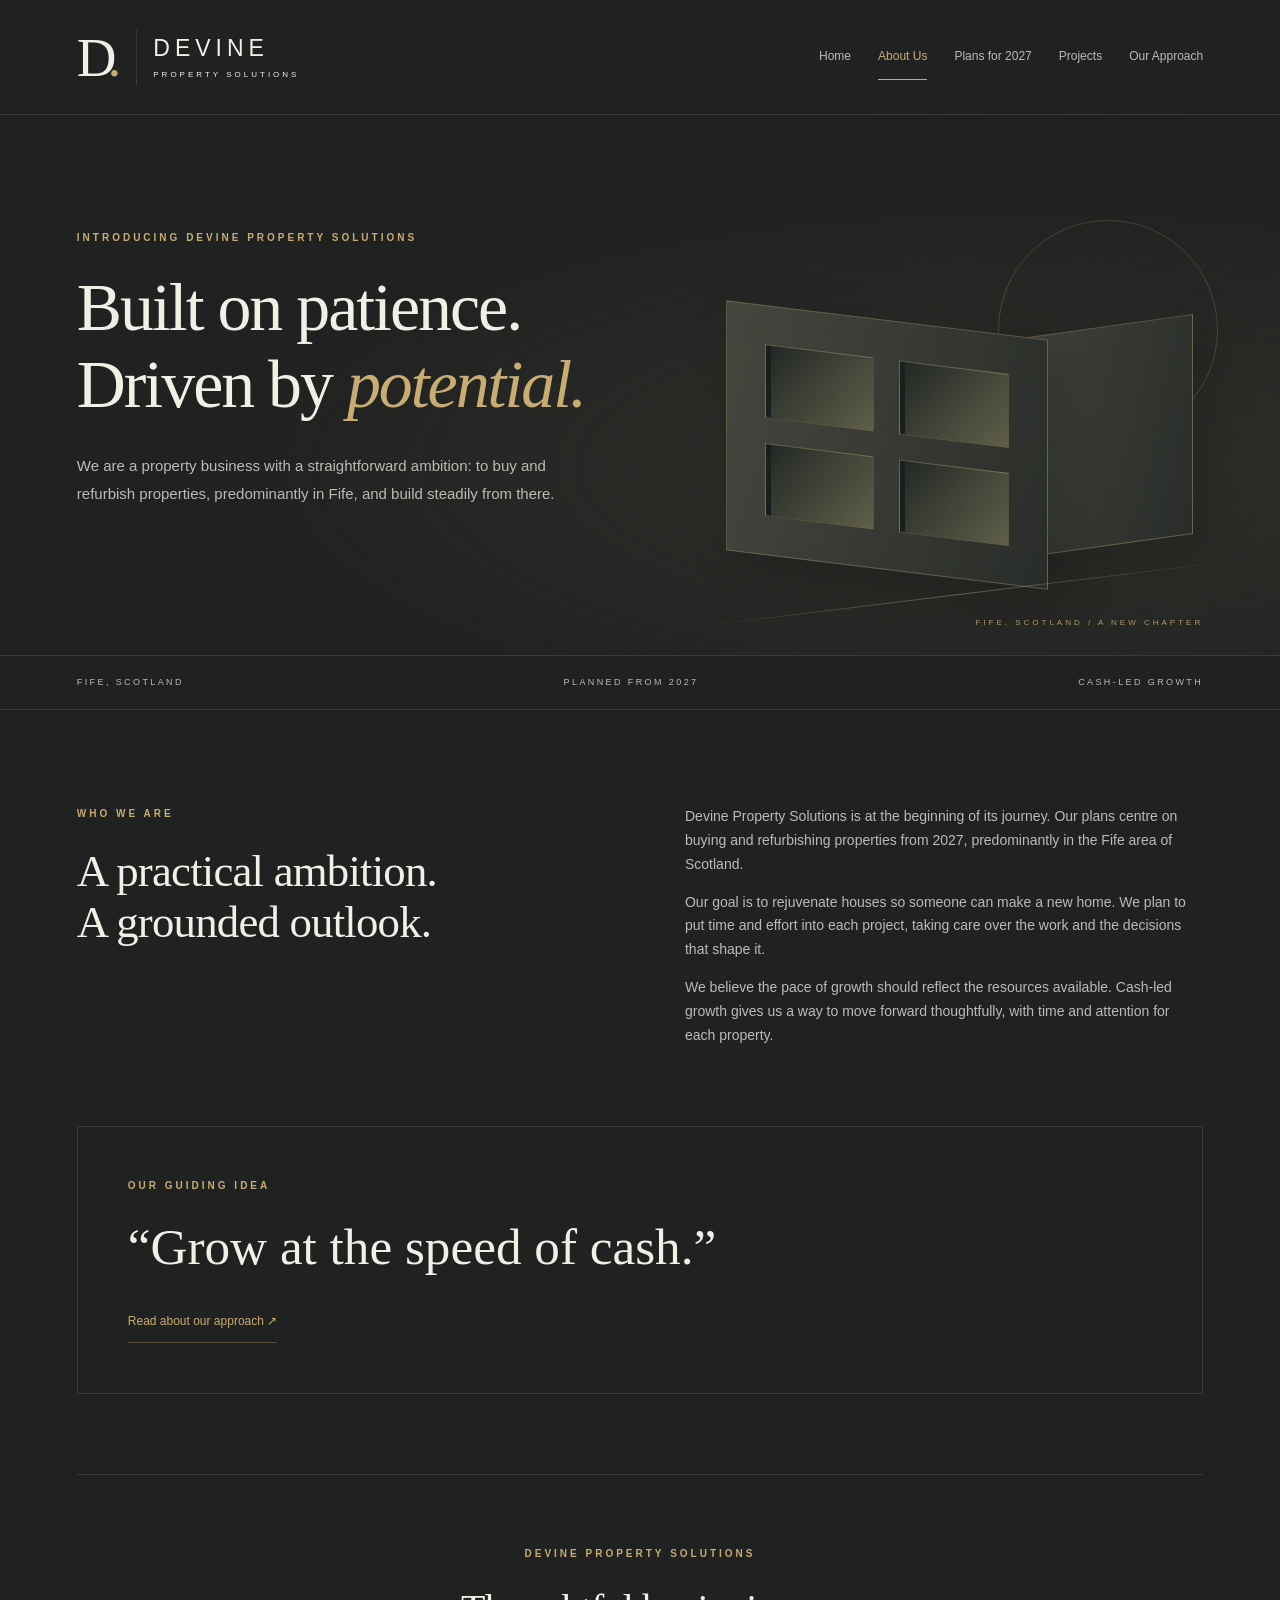
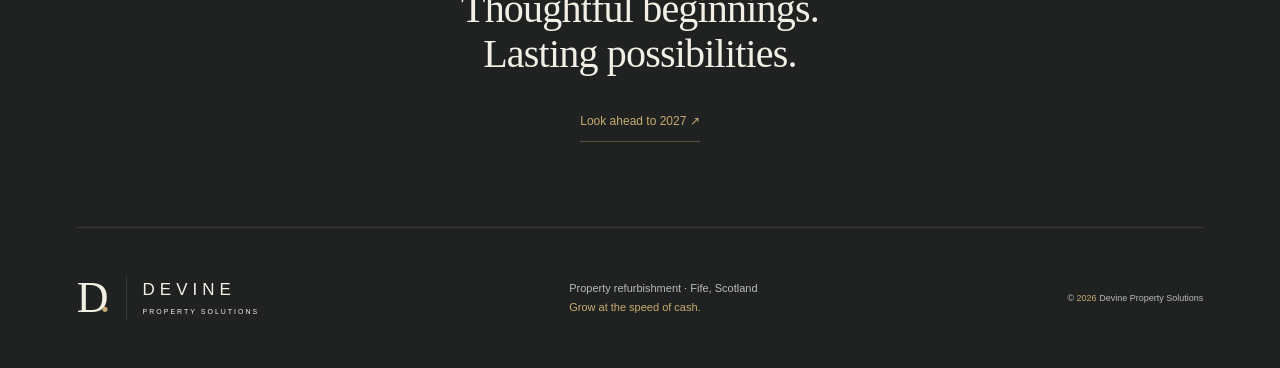
==== about.html @ 7573822a "Create Devine Property Solutions website" ====
<!doctype html>
<html lang="en-GB"><head><meta charset="utf-8"><meta name="viewport" content="width=device-width, initial-scale=1"><meta name="theme-color" content="#202221"><meta name="description" content="We are a property business with a straightforward ambition: to buy and refurbish properties, predominantly in Fife, and build steadily from there."><title>About Us | Devine Property Solutions</title><link rel="icon" href="assets/favicon.svg" type="image/svg+xml"><link rel="stylesheet" href="assets/style.css"><script defer src="assets/site.js"></script></head><body><a class="skip" href="#main">Skip to content</a><header class="header wrap"><a class="brand" href="index.html" aria-label="Devine Property Solutions home"><span class="monogram">D<span>.</span></span><span>DEVINE<small>PROPERTY SOLUTIONS</small></span></a><button class="menu-toggle" aria-expanded="false" aria-controls="navigation">Menu <span>☰</span></button><nav id="navigation" aria-label="Main navigation"><a href="index.html">Home</a><a href="about.html" aria-current="page">About Us</a><a href="plans.html">Plans for 2027</a><a href="projects.html">Projects</a><a href="approach.html">Our Approach</a></nav></header><main id="main"><section class="hero"><div class="hero-inner wrap"><div class="hero-copy"><p class="eyebrow">Introducing Devine Property Solutions</p><h1>Built on patience.<br>Driven by <em>potential.</em></h1><p class="lead">We are a property business with a straightforward ambition: to buy and refurbish properties, predominantly in Fife, and build steadily from there.</p></div><div class="architecture" aria-hidden="true"><div class="sun"></div><div class="building back"></div><div class="building front"><i></i><i></i><i></i><i></i></div><div class="ground"></div><span class="art-caption">FIFE, SCOTLAND / A NEW CHAPTER</span></div></div></section><div class="fact-strip"><div class="wrap"><span>FIFE, SCOTLAND</span><span>PLANNED FROM 2027</span><span>CASH-LED GROWTH</span></div></div><section class="intro wrap"><div><p class="eyebrow">Who we are</p><h2>A practical ambition.<br>A grounded outlook.</h2></div><div><p>Devine Property Solutions is at the beginning of its journey. Our plans centre on buying and refurbishing properties from 2027, predominantly in the Fife area of Scotland.</p><p>Our goal is to rejuvenate houses so someone can make a new home. We plan to put time and effort into each project, taking care over the work and the decisions that shape it.</p><p>We believe the pace of growth should reflect the resources available. Cash-led growth gives us a way to move forward thoughtfully, with time and attention for each property.</p></div></section><section class="statement wrap"><p class="eyebrow">Our guiding idea</p><blockquote>“Grow at the speed of cash.”</blockquote><a class="text-link" href="approach.html">Read about our approach ↗</a></section><section class="closing wrap"><p class="eyebrow">Devine Property Solutions</p><h2>Thoughtful beginnings.<br>Lasting possibilities.</h2><a class="text-link" href="plans.html">Look ahead to 2027 ↗</a></section></main><footer class="footer wrap"><a class="brand footer-brand" href="index.html"><span class="monogram">D<span>.</span></span><span>DEVINE<small>PROPERTY SOLUTIONS</small></span></a><p>Property refurbishment · Fife, Scotland<br><span>Grow at the speed of cash.</span></p><p class="copyright">© <span id="year">2026</span> Devine Property Solutions</p></footer></body></html>
---- assets/style.css ----
:root{--bg:#202221;--panel:#272a28;--gold:#c8ac71;--text:#f2efe6;--muted:#b9bcb5;--line:#ffffff1c}*{box-sizing:border-box}html{scroll-behavior:smooth}body{margin:0;background:var(--bg);color:var(--text);font-family:Arial,Helvetica,sans-serif;line-height:1.7}a{color:inherit;text-decoration:none}button{font:inherit}.wrap{width:min(1200px,88%);margin-inline:auto}.header{display:flex;align-items:center;justify-content:space-between;min-height:114px;gap:30px}.brand{display:flex;align-items:center;gap:16px;font-size:23px;letter-spacing:5px;line-height:1.2}.brand small{display:block;font-size:8px;letter-spacing:3px;margin-top:7px}.monogram{font-family:Georgia,serif;font-size:55px;letter-spacing:-9px;border-right:1px solid var(--line);padding-right:24px;line-height:1}.monogram span{color:var(--gold)}nav{display:flex;gap:27px;font-size:12px}nav a{padding:12px 0;color:var(--muted);border-bottom:1px solid transparent}nav a:hover,nav a[aria-current]{color:var(--gold);border-color:var(--gold)}.menu-toggle{display:none}.hero{position:relative;overflow:hidden;border-top:1px solid var(--line);background:radial-gradient(ellipse at 80% 65%,#44443870,transparent 55%)}.hero-inner{display:grid;grid-template-columns:1.25fr 1fr;align-items:center;min-height:540px;gap:30px}.home-hero .hero-inner{min-height:620px}.hero-copy{z-index:1;padding:60px 0}.eyebrow{text-transform:uppercase;letter-spacing:3px;font-size:10px;font-weight:600;color:var(--gold);margin:0 0 24px}h1,h2,h3,blockquote{font-family:Georgia,'Times New Roman',serif;font-weight:400;line-height:1.13}h1{font-size:clamp(42px,5.3vw,74px);letter-spacing:-2px;margin:0 0 28px}em{color:var(--gold);font-weight:400}.lead{font-size:15px;max-width:510px;color:var(--muted);line-height:1.9;margin:0 0 32px}.button{display:inline-flex;align-items:center;gap:38px;background:var(--gold);color:#202221;padding:14px 23px;font-size:12px;font-weight:600}.button:hover{background:#dfc58f}.architecture{height:380px;position:relative;opacity:.85;margin-top:50px}.sun{width:220px;height:220px;border:1px solid #c8ac7145;border-radius:50%;position:absolute;top:0;right:-15px}.building{position:absolute;border:1px solid #c8ac7160;background:linear-gradient(105deg,#4b4c43,#292d2a);box-shadow:15px 14px 50px #0003}.back{width:47%;height:220px;right:2%;bottom:50px;transform:skewY(-8deg)}.front{width:66%;height:250px;bottom:30px;left:2%;transform:skewY(7deg);display:grid;grid-template-columns:1fr 1fr;gap:25px;padding:38px}.front i{border:1px solid #c8ac7150;background:linear-gradient(130deg,#202624,#686850);box-shadow:inset 5px 0 #171d1b}.ground{position:absolute;bottom:5px;left:-30px;right:-30px;height:1px;background:linear-gradient(90deg,transparent,#c8ac7180,transparent);transform:rotate(-7deg)}.art-caption{position:absolute;bottom:-30px;right:0;font-size:8px;letter-spacing:3px;color:var(--gold)}.fact-strip{border-block:1px solid var(--line)}.fact-strip .wrap{display:flex;justify-content:space-between;padding-block:19px;font-size:9px;letter-spacing:2.4px;color:var(--muted)}.intro{padding-block:95px 65px;display:grid;grid-template-columns:1fr 1fr;gap:90px}h2{font-size:clamp(32px,3.5vw,46px);margin:0 0 25px;letter-spacing:-.8px}.intro p:not(.eyebrow),.card p,.steps p,aside p,.project-placeholder p{color:var(--muted);font-size:14px}.intro p:not(.eyebrow){margin-top:0}.text-link{display:inline-block;color:var(--gold);font-size:12px;padding:10px 0;border-bottom:1px solid #c8ac7155}.text-link span{margin-left:18px}.text-link:hover{border-color:var(--gold)}.cards,.steps{display:grid;grid-template-columns:repeat(3,1fr);gap:22px;padding-bottom:85px}.card{padding:35px 29px;border:1px solid var(--line);background:linear-gradient(145deg,#2d302c,#232623);transition:border-color .2s,transform .2s}.card:hover{border-color:#c8ac7180;transform:translateY(-4px)}.number{font-size:9px;letter-spacing:2px;color:var(--gold)}h3{font-size:29px;margin:33px 0 16px}.card-link{font-size:11px;color:var(--gold);display:block;margin-top:32px}.closing{text-align:center;padding:70px 0 85px;border-top:1px solid var(--line)}.closing h2{font-size:40px}.footer{display:flex;align-items:center;justify-content:space-between;gap:30px;border-top:1px solid var(--line);padding-block:40px}.footer-brand{font-size:17px}.footer-brand .monogram{font-size:44px}.footer-brand small{font-size:7px;letter-spacing:2px}.footer p{font-size:11px;color:var(--muted)}.footer p span{color:var(--gold)}.copyright{font-size:9px!important}.steps article{border-top:1px solid #c8ac7160;padding:26px 15px 0 0}.steps h3{margin-top:20px}.statement{border:1px solid var(--line);padding:50px;margin-bottom:80px}blockquote{font-size:clamp(28px,4vw,52px);margin:0 0 25px}.project-section{display:grid;grid-template-columns:1.7fr 1fr;gap:65px;padding-block:80px}.project-placeholder{text-align:center;border:1px solid var(--line);padding:45px;background:linear-gradient(130deg,#30332e,#252825)}.house-icon{font-family:Georgia,serif;font-size:80px;line-height:1;color:var(--gold);margin-bottom:30px}.project-placeholder .eyebrow{display:block}.project-placeholder p{max-width:390px;margin:0 auto 30px}aside{align-self:center}aside h3{font-size:37px;margin-top:20px}.skip{position:absolute;top:-100px;left:20px;z-index:10;background:var(--gold);color:var(--bg);padding:12px}.skip:focus{top:10px}:focus-visible{outline:2px solid var(--gold);outline-offset:5px}@media(max-width:900px){.header{min-height:95px;flex-wrap:wrap;position:relative}.brand{font-size:19px}.menu-toggle{display:flex;gap:16px;color:var(--gold);background:none;border:1px solid #c8ac7150;padding:7px 13px;font-size:12px}nav{display:none;flex-direction:column;width:100%;gap:0;padding-bottom:20px}nav.open{display:flex}.hero-inner{grid-template-columns:1.3fr 1fr;gap:15px}.front{padding:24px;gap:15px}.intro{gap:35px}.cards{gap:12px}.card{padding:26px 20px}.footer{flex-wrap:wrap}.project-section{gap:30px}}@media(max-width:620px){.wrap{width:88%}.hero-inner,.home-hero .hero-inner{grid-template-columns:1fr;min-height:auto;gap:0}.hero-copy{padding:50px 0 15px}h1{font-size:46px;letter-spacing:-1.4px}.lead{font-size:14px}.architecture{height:260px;width:78%;margin:25px auto 60px}.sun{width:160px;height:160px}.front{height:195px}.back{height:175px}.art-caption{font-size:7px}.fact-strip .wrap{font-size:7px;letter-spacing:1px;gap:12px}.intro{grid-template-columns:1fr;gap:15px;padding-block:55px 35px}.cards,.steps{grid-template-columns:1fr;padding-bottom:50px;gap:18px}.card{padding:27px}.card h3{margin-top:22px}.card-link{margin-top:22px}.closing{padding-block:50px}.closing h2{font-size:33px}.footer{align-items:flex-start;gap:22px;padding-block:30px}.footer p{margin:0}.copyright{width:100%}.project-section{grid-template-columns:1fr;padding-block:45px;gap:30px}.project-placeholder{padding:32px 20px}.statement{padding:30px;margin-bottom:50px}.steps article{padding-bottom:10px}}@media(prefers-reduced-motion:reduce){html{scroll-behavior:auto}.card{transition:none}}
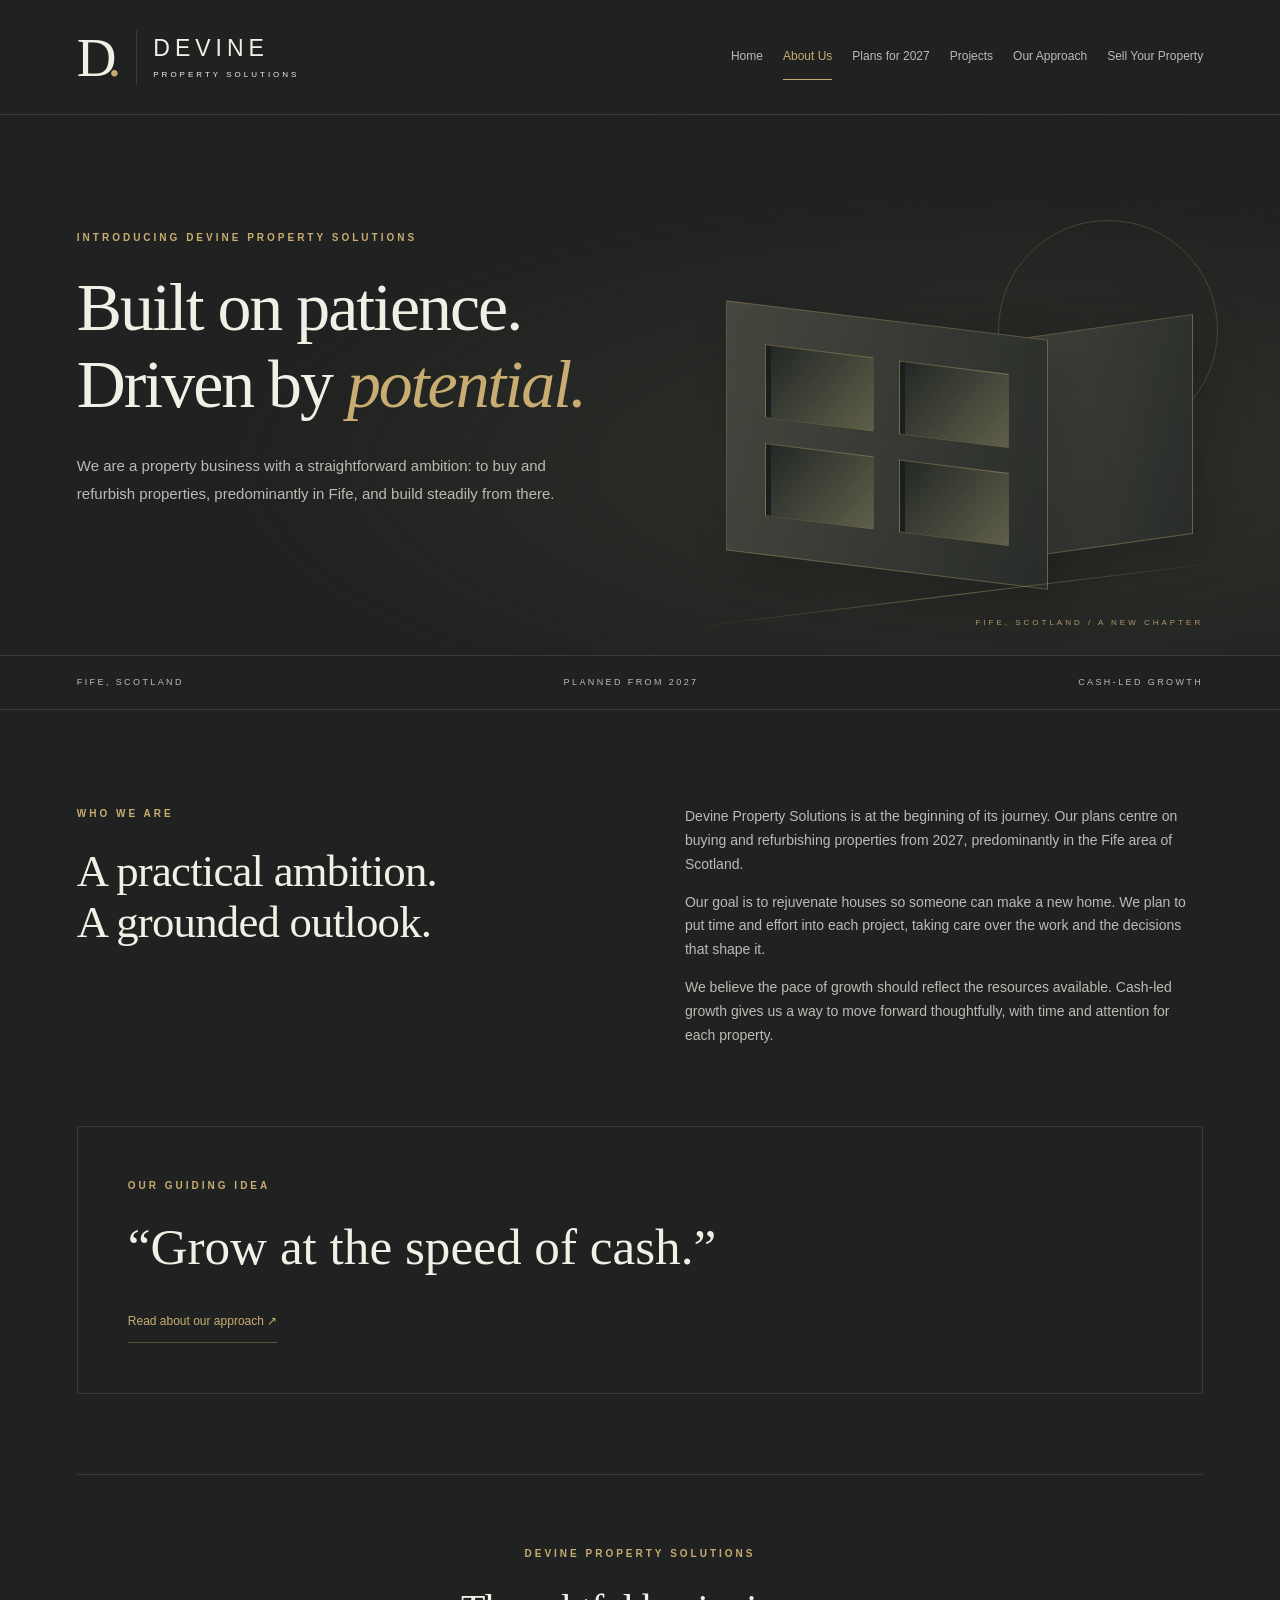
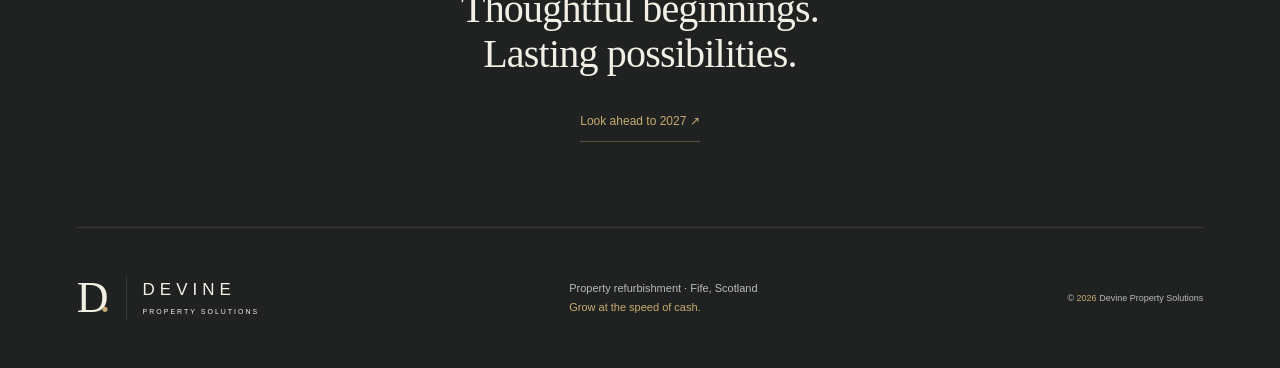
==== commit 9c8f2e85: "Add property seller enquiries page and contact details" ====
--- a/about.html
+++ b/about.html
@@ -1,2 +1,2 @@
 <!doctype html>
-<html lang="en-GB"><head><meta charset="utf-8"><meta name="viewport" content="width=device-width, initial-scale=1"><meta name="theme-color" content="#202221"><meta name="description" content="We are a property business with a straightforward ambition: to buy and refurbish properties, predominantly in Fife, and build steadily from there."><title>About Us | Devine Property Solutions</title><link rel="icon" href="assets/favicon.svg" type="image/svg+xml"><link rel="stylesheet" href="assets/style.css"><script defer src="assets/site.js"></script></head><body><a class="skip" href="#main">Skip to content</a><header class="header wrap"><a class="brand" href="index.html" aria-label="Devine Property Solutions home"><span class="monogram">D<span>.</span></span><span>DEVINE<small>PROPERTY SOLUTIONS</small></span></a><button class="menu-toggle" aria-expanded="false" aria-controls="navigation">Menu <span>☰</span></button><nav id="navigation" aria-label="Main navigation"><a href="index.html">Home</a><a href="about.html" aria-current="page">About Us</a><a href="plans.html">Plans for 2027</a><a href="projects.html">Projects</a><a href="approach.html">Our Approach</a></nav></header><main id="main"><section class="hero"><div class="hero-inner wrap"><div class="hero-copy"><p class="eyebrow">Introducing Devine Property Solutions</p><h1>Built on patience.<br>Driven by <em>potential.</em></h1><p class="lead">We are a property business with a straightforward ambition: to buy and refurbish properties, predominantly in Fife, and build steadily from there.</p></div><div class="architecture" aria-hidden="true"><div class="sun"></div><div class="building back"></div><div class="building front"><i></i><i></i><i></i><i></i></div><div class="ground"></div><span class="art-caption">FIFE, SCOTLAND / A NEW CHAPTER</span></div></div></section><div class="fact-strip"><div class="wrap"><span>FIFE, SCOTLAND</span><span>PLANNED FROM 2027</span><span>CASH-LED GROWTH</span></div></div><section class="intro wrap"><div><p class="eyebrow">Who we are</p><h2>A practical ambition.<br>A grounded outlook.</h2></div><div><p>Devine Property Solutions is at the beginning of its journey. Our plans centre on buying and refurbishing properties from 2027, predominantly in the Fife area of Scotland.</p><p>Our goal is to rejuvenate houses so someone can make a new home. We plan to put time and effort into each project, taking care over the work and the decisions that shape it.</p><p>We believe the pace of growth should reflect the resources available. Cash-led growth gives us a way to move forward thoughtfully, with time and attention for each property.</p></div></section><section class="statement wrap"><p class="eyebrow">Our guiding idea</p><blockquote>“Grow at the speed of cash.”</blockquote><a class="text-link" href="approach.html">Read about our approach ↗</a></section><section class="closing wrap"><p class="eyebrow">Devine Property Solutions</p><h2>Thoughtful beginnings.<br>Lasting possibilities.</h2><a class="text-link" href="plans.html">Look ahead to 2027 ↗</a></section></main><footer class="footer wrap"><a class="brand footer-brand" href="index.html"><span class="monogram">D<span>.</span></span><span>DEVINE<small>PROPERTY SOLUTIONS</small></span></a><p>Property refurbishment · Fife, Scotland<br><span>Grow at the speed of cash.</span></p><p class="copyright">© <span id="year">2026</span> Devine Property Solutions</p></footer></body></html>+<html lang="en-GB"><head><meta charset="utf-8"><meta name="viewport" content="width=device-width, initial-scale=1"><meta name="theme-color" content="#202221"><meta name="description" content="We are a property business with a straightforward ambition: to buy and refurbish properties, predominantly in Fife, and build steadily from there."><title>About Us | Devine Property Solutions</title><link rel="icon" href="assets/favicon.svg" type="image/svg+xml"><link rel="stylesheet" href="assets/style.css"><script defer src="assets/site.js"></script></head><body><a class="skip" href="#main">Skip to content</a><header class="header wrap"><a class="brand" href="index.html" aria-label="Devine Property Solutions home"><span class="monogram">D<span>.</span></span><span>DEVINE<small>PROPERTY SOLUTIONS</small></span></a><button class="menu-toggle" aria-expanded="false" aria-controls="navigation">Menu <span>☰</span></button><nav id="navigation" aria-label="Main navigation"><a href="index.html">Home</a><a href="about.html" aria-current="page">About Us</a><a href="plans.html">Plans for 2027</a><a href="projects.html">Projects</a><a href="approach.html">Our Approach</a><a href="sell-your-property.html">Sell Your Property</a></nav></header><main id="main"><section class="hero"><div class="hero-inner wrap"><div class="hero-copy"><p class="eyebrow">Introducing Devine Property Solutions</p><h1>Built on patience.<br>Driven by <em>potential.</em></h1><p class="lead">We are a property business with a straightforward ambition: to buy and refurbish properties, predominantly in Fife, and build steadily from there.</p></div><div class="architecture" aria-hidden="true"><div class="sun"></div><div class="building back"></div><div class="building front"><i></i><i></i><i></i><i></i></div><div class="ground"></div><span class="art-caption">FIFE, SCOTLAND / A NEW CHAPTER</span></div></div></section><div class="fact-strip"><div class="wrap"><span>FIFE, SCOTLAND</span><span>PLANNED FROM 2027</span><span>CASH-LED GROWTH</span></div></div><section class="intro wrap"><div><p class="eyebrow">Who we are</p><h2>A practical ambition.<br>A grounded outlook.</h2></div><div><p>Devine Property Solutions is at the beginning of its journey. Our plans centre on buying and refurbishing properties from 2027, predominantly in the Fife area of Scotland.</p><p>Our goal is to rejuvenate houses so someone can make a new home. We plan to put time and effort into each project, taking care over the work and the decisions that shape it.</p><p>We believe the pace of growth should reflect the resources available. Cash-led growth gives us a way to move forward thoughtfully, with time and attention for each property.</p></div></section><section class="statement wrap"><p class="eyebrow">Our guiding idea</p><blockquote>“Grow at the speed of cash.”</blockquote><a class="text-link" href="approach.html">Read about our approach ↗</a></section><section class="closing wrap"><p class="eyebrow">Devine Property Solutions</p><h2>Thoughtful beginnings.<br>Lasting possibilities.</h2><a class="text-link" href="plans.html">Look ahead to 2027 ↗</a></section></main><footer class="footer wrap"><a class="brand footer-brand" href="index.html"><span class="monogram">D<span>.</span></span><span>DEVINE<small>PROPERTY SOLUTIONS</small></span></a><p>Property refurbishment · Fife, Scotland<br><span>Grow at the speed of cash.</span></p><p class="copyright">© <span id="year">2026</span> Devine Property Solutions</p></footer></body></html>
--- a/assets/style.css
+++ b/assets/style.css
@@ -1 +1,5 @@
 :root{--bg:#202221;--panel:#272a28;--gold:#c8ac71;--text:#f2efe6;--muted:#b9bcb5;--line:#ffffff1c}*{box-sizing:border-box}html{scroll-behavior:smooth}body{margin:0;background:var(--bg);color:var(--text);font-family:Arial,Helvetica,sans-serif;line-height:1.7}a{color:inherit;text-decoration:none}button{font:inherit}.wrap{width:min(1200px,88%);margin-inline:auto}.header{display:flex;align-items:center;justify-content:space-between;min-height:114px;gap:30px}.brand{display:flex;align-items:center;gap:16px;font-size:23px;letter-spacing:5px;line-height:1.2}.brand small{display:block;font-size:8px;letter-spacing:3px;margin-top:7px}.monogram{font-family:Georgia,serif;font-size:55px;letter-spacing:-9px;border-right:1px solid var(--line);padding-right:24px;line-height:1}.monogram span{color:var(--gold)}nav{display:flex;gap:27px;font-size:12px}nav a{padding:12px 0;color:var(--muted);border-bottom:1px solid transparent}nav a:hover,nav a[aria-current]{color:var(--gold);border-color:var(--gold)}.menu-toggle{display:none}.hero{position:relative;overflow:hidden;border-top:1px solid var(--line);background:radial-gradient(ellipse at 80% 65%,#44443870,transparent 55%)}.hero-inner{display:grid;grid-template-columns:1.25fr 1fr;align-items:center;min-height:540px;gap:30px}.home-hero .hero-inner{min-height:620px}.hero-copy{z-index:1;padding:60px 0}.eyebrow{text-transform:uppercase;letter-spacing:3px;font-size:10px;font-weight:600;color:var(--gold);margin:0 0 24px}h1,h2,h3,blockquote{font-family:Georgia,'Times New Roman',serif;font-weight:400;line-height:1.13}h1{font-size:clamp(42px,5.3vw,74px);letter-spacing:-2px;margin:0 0 28px}em{color:var(--gold);font-weight:400}.lead{font-size:15px;max-width:510px;color:var(--muted);line-height:1.9;margin:0 0 32px}.button{display:inline-flex;align-items:center;gap:38px;background:var(--gold);color:#202221;padding:14px 23px;font-size:12px;font-weight:600}.button:hover{background:#dfc58f}.architecture{height:380px;position:relative;opacity:.85;margin-top:50px}.sun{width:220px;height:220px;border:1px solid #c8ac7145;border-radius:50%;position:absolute;top:0;right:-15px}.building{position:absolute;border:1px solid #c8ac7160;background:linear-gradient(105deg,#4b4c43,#292d2a);box-shadow:15px 14px 50px #0003}.back{width:47%;height:220px;right:2%;bottom:50px;transform:skewY(-8deg)}.front{width:66%;height:250px;bottom:30px;left:2%;transform:skewY(7deg);display:grid;grid-template-columns:1fr 1fr;gap:25px;padding:38px}.front i{border:1px solid #c8ac7150;background:linear-gradient(130deg,#202624,#686850);box-shadow:inset 5px 0 #171d1b}.ground{position:absolute;bottom:5px;left:-30px;right:-30px;height:1px;background:linear-gradient(90deg,transparent,#c8ac7180,transparent);transform:rotate(-7deg)}.art-caption{position:absolute;bottom:-30px;right:0;font-size:8px;letter-spacing:3px;color:var(--gold)}.fact-strip{border-block:1px solid var(--line)}.fact-strip .wrap{display:flex;justify-content:space-between;padding-block:19px;font-size:9px;letter-spacing:2.4px;color:var(--muted)}.intro{padding-block:95px 65px;display:grid;grid-template-columns:1fr 1fr;gap:90px}h2{font-size:clamp(32px,3.5vw,46px);margin:0 0 25px;letter-spacing:-.8px}.intro p:not(.eyebrow),.card p,.steps p,aside p,.project-placeholder p{color:var(--muted);font-size:14px}.intro p:not(.eyebrow){margin-top:0}.text-link{display:inline-block;color:var(--gold);font-size:12px;padding:10px 0;border-bottom:1px solid #c8ac7155}.text-link span{margin-left:18px}.text-link:hover{border-color:var(--gold)}.cards,.steps{display:grid;grid-template-columns:repeat(3,1fr);gap:22px;padding-bottom:85px}.card{padding:35px 29px;border:1px solid var(--line);background:linear-gradient(145deg,#2d302c,#232623);transition:border-color .2s,transform .2s}.card:hover{border-color:#c8ac7180;transform:translateY(-4px)}.number{font-size:9px;letter-spacing:2px;color:var(--gold)}h3{font-size:29px;margin:33px 0 16px}.card-link{font-size:11px;color:var(--gold);display:block;margin-top:32px}.closing{text-align:center;padding:70px 0 85px;border-top:1px solid var(--line)}.closing h2{font-size:40px}.footer{display:flex;align-items:center;justify-content:space-between;gap:30px;border-top:1px solid var(--line);padding-block:40px}.footer-brand{font-size:17px}.footer-brand .monogram{font-size:44px}.footer-brand small{font-size:7px;letter-spacing:2px}.footer p{font-size:11px;color:var(--muted)}.footer p span{color:var(--gold)}.copyright{font-size:9px!important}.steps article{border-top:1px solid #c8ac7160;padding:26px 15px 0 0}.steps h3{margin-top:20px}.statement{border:1px solid var(--line);padding:50px;margin-bottom:80px}blockquote{font-size:clamp(28px,4vw,52px);margin:0 0 25px}.project-section{display:grid;grid-template-columns:1.7fr 1fr;gap:65px;padding-block:80px}.project-placeholder{text-align:center;border:1px solid var(--line);padding:45px;background:linear-gradient(130deg,#30332e,#252825)}.house-icon{font-family:Georgia,serif;font-size:80px;line-height:1;color:var(--gold);margin-bottom:30px}.project-placeholder .eyebrow{display:block}.project-placeholder p{max-width:390px;margin:0 auto 30px}aside{align-self:center}aside h3{font-size:37px;margin-top:20px}.skip{position:absolute;top:-100px;left:20px;z-index:10;background:var(--gold);color:var(--bg);padding:12px}.skip:focus{top:10px}:focus-visible{outline:2px solid var(--gold);outline-offset:5px}@media(max-width:900px){.header{min-height:95px;flex-wrap:wrap;position:relative}.brand{font-size:19px}.menu-toggle{display:flex;gap:16px;color:var(--gold);background:none;border:1px solid #c8ac7150;padding:7px 13px;font-size:12px}nav{display:none;flex-direction:column;width:100%;gap:0;padding-bottom:20px}nav.open{display:flex}.hero-inner{grid-template-columns:1.3fr 1fr;gap:15px}.front{padding:24px;gap:15px}.intro{gap:35px}.cards{gap:12px}.card{padding:26px 20px}.footer{flex-wrap:wrap}.project-section{gap:30px}}@media(max-width:620px){.wrap{width:88%}.hero-inner,.home-hero .hero-inner{grid-template-columns:1fr;min-height:auto;gap:0}.hero-copy{padding:50px 0 15px}h1{font-size:46px;letter-spacing:-1.4px}.lead{font-size:14px}.architecture{height:260px;width:78%;margin:25px auto 60px}.sun{width:160px;height:160px}.front{height:195px}.back{height:175px}.art-caption{font-size:7px}.fact-strip .wrap{font-size:7px;letter-spacing:1px;gap:12px}.intro{grid-template-columns:1fr;gap:15px;padding-block:55px 35px}.cards,.steps{grid-template-columns:1fr;padding-bottom:50px;gap:18px}.card{padding:27px}.card h3{margin-top:22px}.card-link{margin-top:22px}.closing{padding-block:50px}.closing h2{font-size:33px}.footer{align-items:flex-start;gap:22px;padding-block:30px}.footer p{margin:0}.copyright{width:100%}.project-section{grid-template-columns:1fr;padding-block:45px;gap:30px}.project-placeholder{padding:32px 20px}.statement{padding:30px;margin-bottom:50px}.steps article{padding-bottom:10px}}@media(prefers-reduced-motion:reduce){html{scroll-behavior:auto}.card{transition:none}}
+
+.seller-callout p:not(.eyebrow),#enquire p:not(.eyebrow){color:var(--muted);max-width:700px;font-size:14px}.seller-callout .button{margin-top:16px}.contact-note{font-size:12px!important;margin-top:25px}nav{gap:20px}@media(min-width:901px) and (max-width:1120px){.header{flex-wrap:wrap;padding-block:20px;gap:14px}nav{width:100%;justify-content:space-between}}
+
+.contact-actions{margin-top:28px}.contact-actions a{overflow-wrap:anywhere}.contact-actions .button{max-width:100%}
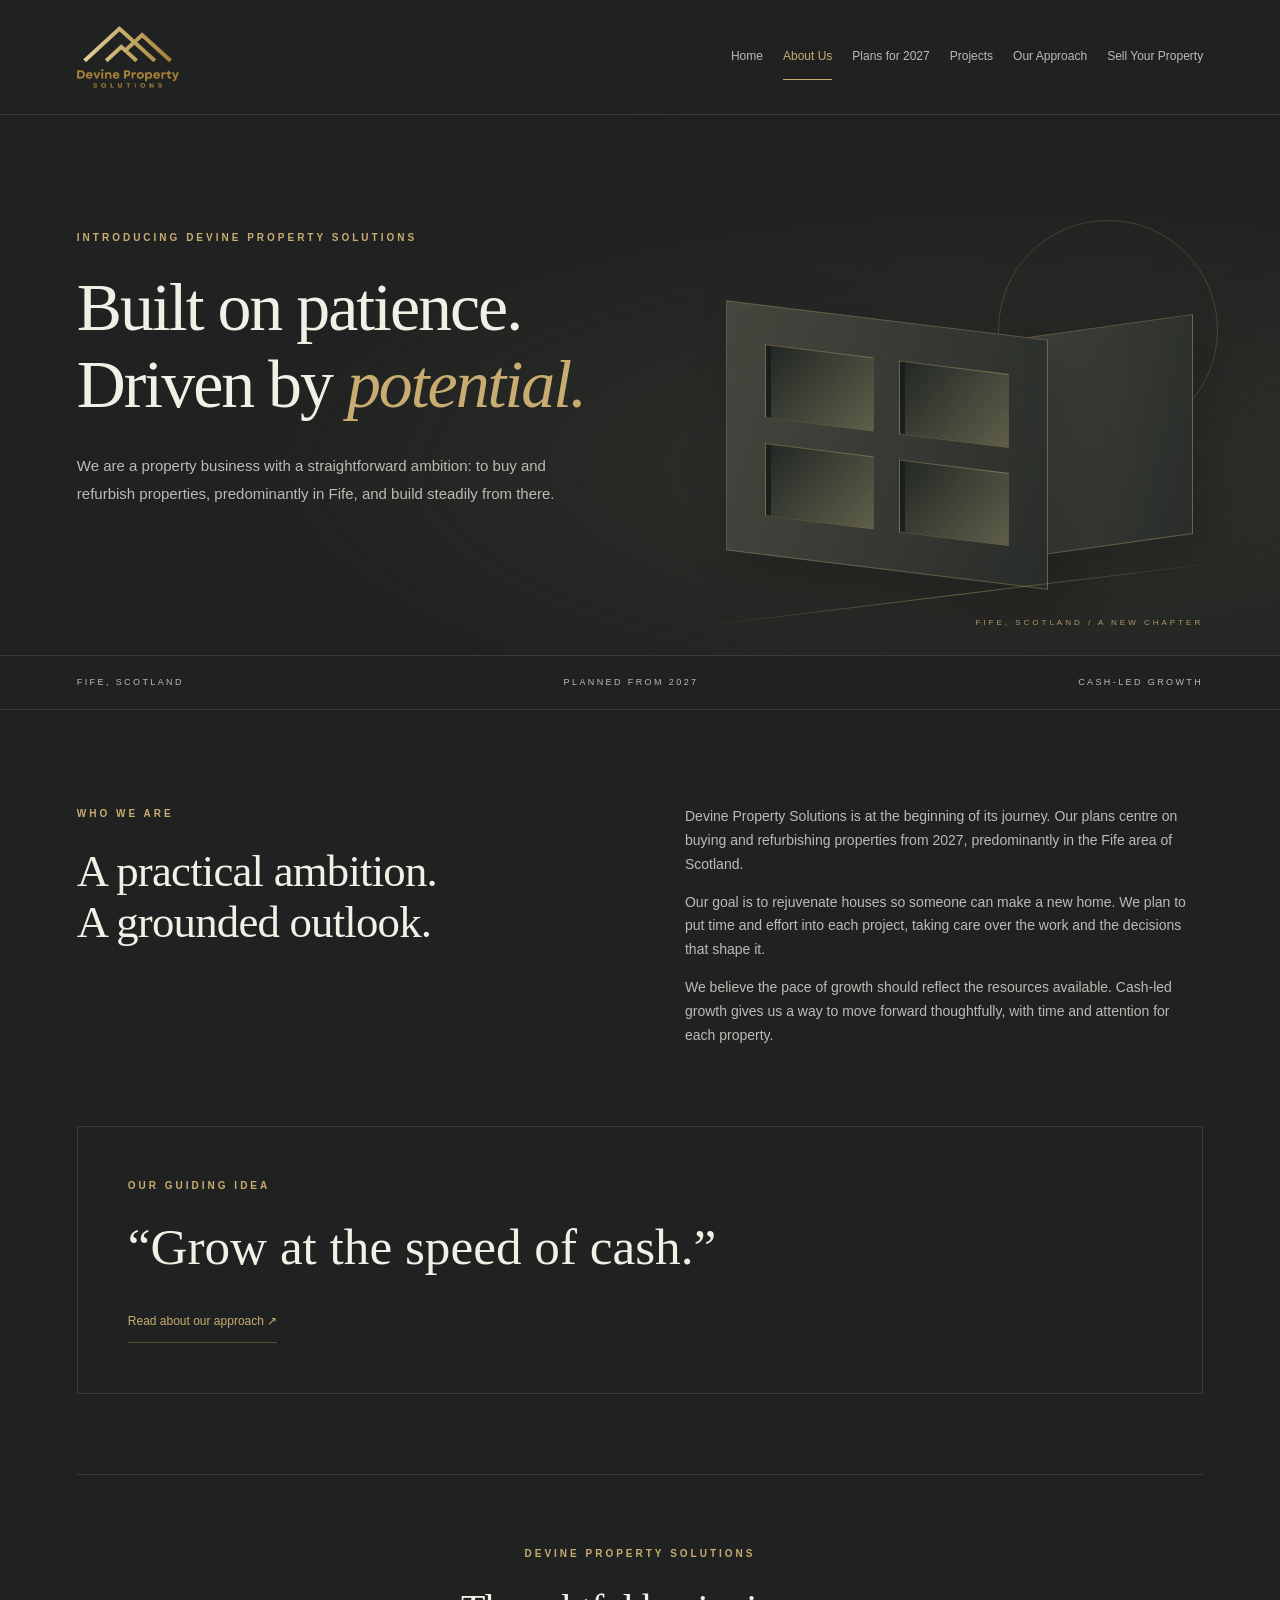
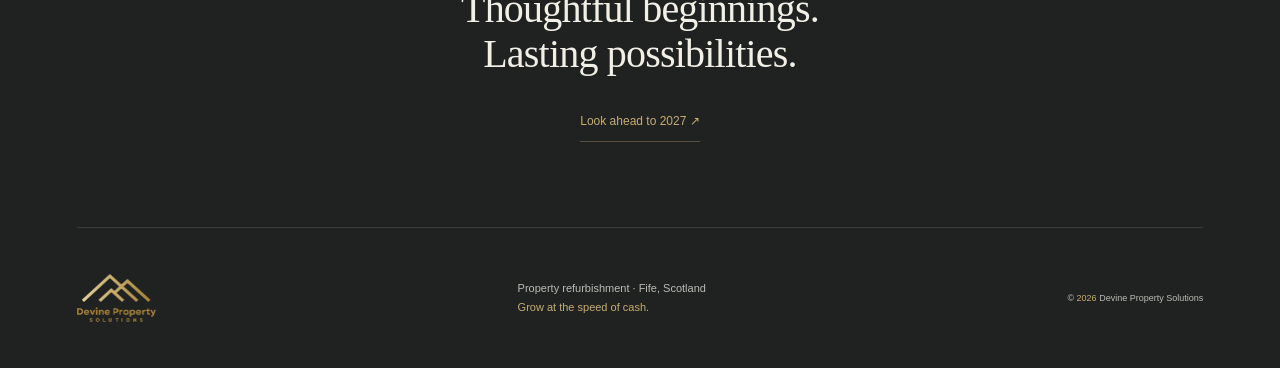
==== commit 9a17af74: "Use DPS business logo across main pages and optimise responsive branding" ====
--- a/about.html
+++ b/about.html
@@ -1,2 +1,2 @@
 <!doctype html>
-<html lang="en-GB"><head><meta charset="utf-8"><meta name="viewport" content="width=device-width, initial-scale=1"><meta name="theme-color" content="#202221"><meta name="description" content="We are a property business with a straightforward ambition: to buy and refurbish properties, predominantly in Fife, and build steadily from there."><title>About Us | Devine Property Solutions</title><link rel="icon" href="assets/favicon.svg" type="image/svg+xml"><link rel="stylesheet" href="assets/style.css"><script defer src="assets/site.js"></script></head><body><a class="skip" href="#main">Skip to content</a><header class="header wrap"><a class="brand" href="index.html" aria-label="Devine Property Solutions home"><span class="monogram">D<span>.</span></span><span>DEVINE<small>PROPERTY SOLUTIONS</small></span></a><button class="menu-toggle" aria-expanded="false" aria-controls="navigation">Menu <span>☰</span></button><nav id="navigation" aria-label="Main navigation"><a href="index.html">Home</a><a href="about.html" aria-current="page">About Us</a><a href="plans.html">Plans for 2027</a><a href="projects.html">Projects</a><a href="approach.html">Our Approach</a><a href="sell-your-property.html">Sell Your Property</a></nav></header><main id="main"><section class="hero"><div class="hero-inner wrap"><div class="hero-copy"><p class="eyebrow">Introducing Devine Property Solutions</p><h1>Built on patience.<br>Driven by <em>potential.</em></h1><p class="lead">We are a property business with a straightforward ambition: to buy and refurbish properties, predominantly in Fife, and build steadily from there.</p></div><div class="architecture" aria-hidden="true"><div class="sun"></div><div class="building back"></div><div class="building front"><i></i><i></i><i></i><i></i></div><div class="ground"></div><span class="art-caption">FIFE, SCOTLAND / A NEW CHAPTER</span></div></div></section><div class="fact-strip"><div class="wrap"><span>FIFE, SCOTLAND</span><span>PLANNED FROM 2027</span><span>CASH-LED GROWTH</span></div></div><section class="intro wrap"><div><p class="eyebrow">Who we are</p><h2>A practical ambition.<br>A grounded outlook.</h2></div><div><p>Devine Property Solutions is at the beginning of its journey. Our plans centre on buying and refurbishing properties from 2027, predominantly in the Fife area of Scotland.</p><p>Our goal is to rejuvenate houses so someone can make a new home. We plan to put time and effort into each project, taking care over the work and the decisions that shape it.</p><p>We believe the pace of growth should reflect the resources available. Cash-led growth gives us a way to move forward thoughtfully, with time and attention for each property.</p></div></section><section class="statement wrap"><p class="eyebrow">Our guiding idea</p><blockquote>“Grow at the speed of cash.”</blockquote><a class="text-link" href="approach.html">Read about our approach ↗</a></section><section class="closing wrap"><p class="eyebrow">Devine Property Solutions</p><h2>Thoughtful beginnings.<br>Lasting possibilities.</h2><a class="text-link" href="plans.html">Look ahead to 2027 ↗</a></section></main><footer class="footer wrap"><a class="brand footer-brand" href="index.html"><span class="monogram">D<span>.</span></span><span>DEVINE<small>PROPERTY SOLUTIONS</small></span></a><p>Property refurbishment · Fife, Scotland<br><span>Grow at the speed of cash.</span></p><p class="copyright">© <span id="year">2026</span> Devine Property Solutions</p></footer></body></html>+<html lang="en-GB"><head><meta charset="utf-8"><meta name="viewport" content="width=device-width, initial-scale=1"><meta name="theme-color" content="#202221"><meta name="description" content="We are a property business with a straightforward ambition: to buy and refurbish properties, predominantly in Fife, and build steadily from there."><title>About Us | Devine Property Solutions</title><link rel="icon" href="assets/favicon.svg" type="image/svg+xml"><link rel="stylesheet" href="assets/style.css"><script defer src="assets/site.js"></script></head><body><a class="skip" href="#main">Skip to content</a><header class="header wrap"><a class="brand" href="index.html" aria-label="Devine Property Solutions home"><img src="assets/dps-logo.png" alt="Devine Property Solutions"></a><button class="menu-toggle" aria-expanded="false" aria-controls="navigation">Menu <span>☰</span></button><nav id="navigation" aria-label="Main navigation"><a href="index.html">Home</a><a href="about.html" aria-current="page">About Us</a><a href="plans.html">Plans for 2027</a><a href="projects.html">Projects</a><a href="approach.html">Our Approach</a><a href="sell-your-property.html">Sell Your Property</a></nav></header><main id="main"><section class="hero"><div class="hero-inner wrap"><div class="hero-copy"><p class="eyebrow">Introducing Devine Property Solutions</p><h1>Built on patience.<br>Driven by <em>potential.</em></h1><p class="lead">We are a property business with a straightforward ambition: to buy and refurbish properties, predominantly in Fife, and build steadily from there.</p></div><div class="architecture" aria-hidden="true"><div class="sun"></div><div class="building back"></div><div class="building front"><i></i><i></i><i></i><i></i></div><div class="ground"></div><span class="art-caption">FIFE, SCOTLAND / A NEW CHAPTER</span></div></div></section><div class="fact-strip"><div class="wrap"><span>FIFE, SCOTLAND</span><span>PLANNED FROM 2027</span><span>CASH-LED GROWTH</span></div></div><section class="intro wrap"><div><p class="eyebrow">Who we are</p><h2>A practical ambition.<br>A grounded outlook.</h2></div><div><p>Devine Property Solutions is at the beginning of its journey. Our plans centre on buying and refurbishing properties from 2027, predominantly in the Fife area of Scotland.</p><p>Our goal is to rejuvenate houses so someone can make a new home. We plan to put time and effort into each project, taking care over the work and the decisions that shape it.</p><p>We believe the pace of growth should reflect the resources available. Cash-led growth gives us a way to move forward thoughtfully, with time and attention for each property.</p></div></section><section class="statement wrap"><p class="eyebrow">Our guiding idea</p><blockquote>“Grow at the speed of cash.”</blockquote><a class="text-link" href="approach.html">Read about our approach ↗</a></section><section class="closing wrap"><p class="eyebrow">Devine Property Solutions</p><h2>Thoughtful beginnings.<br>Lasting possibilities.</h2><a class="text-link" href="plans.html">Look ahead to 2027 ↗</a></section></main><footer class="footer wrap"><a class="brand footer-brand" href="index.html" aria-label="Devine Property Solutions home"><img src="assets/dps-logo.png" alt=""></a><p>Property refurbishment · Fife, Scotland<br><span>Grow at the speed of cash.</span></p><p class="copyright">© <span id="year">2026</span> Devine Property Solutions</p></footer></body></html>
--- a/assets/style.css
+++ b/assets/style.css
@@ -3,3 +3,6 @@
 .seller-callout p:not(.eyebrow),#enquire p:not(.eyebrow){color:var(--muted);max-width:700px;font-size:14px}.seller-callout .button{margin-top:16px}.contact-note{font-size:12px!important;margin-top:25px}nav{gap:20px}@media(min-width:901px) and (max-width:1120px){.header{flex-wrap:wrap;padding-block:20px;gap:14px}nav{width:100%;justify-content:space-between}}
 
 .contact-actions{margin-top:28px}.contact-actions a{overflow-wrap:anywhere}.contact-actions .button{max-width:100%}
+
+/* Brand mark and contact navigation */
+.brand{gap:0;letter-spacing:0}.brand img{display:block;width:auto;height:62px;max-width:180px;object-fit:contain}.footer-brand img{height:48px}.copyright a{color:var(--gold);border-bottom:1px solid #c8ac7155;padding-bottom:2px}.copyright a:hover{border-color:var(--gold)}@media(max-width:620px){.brand img{height:55px}.footer-brand img{height:45px}}
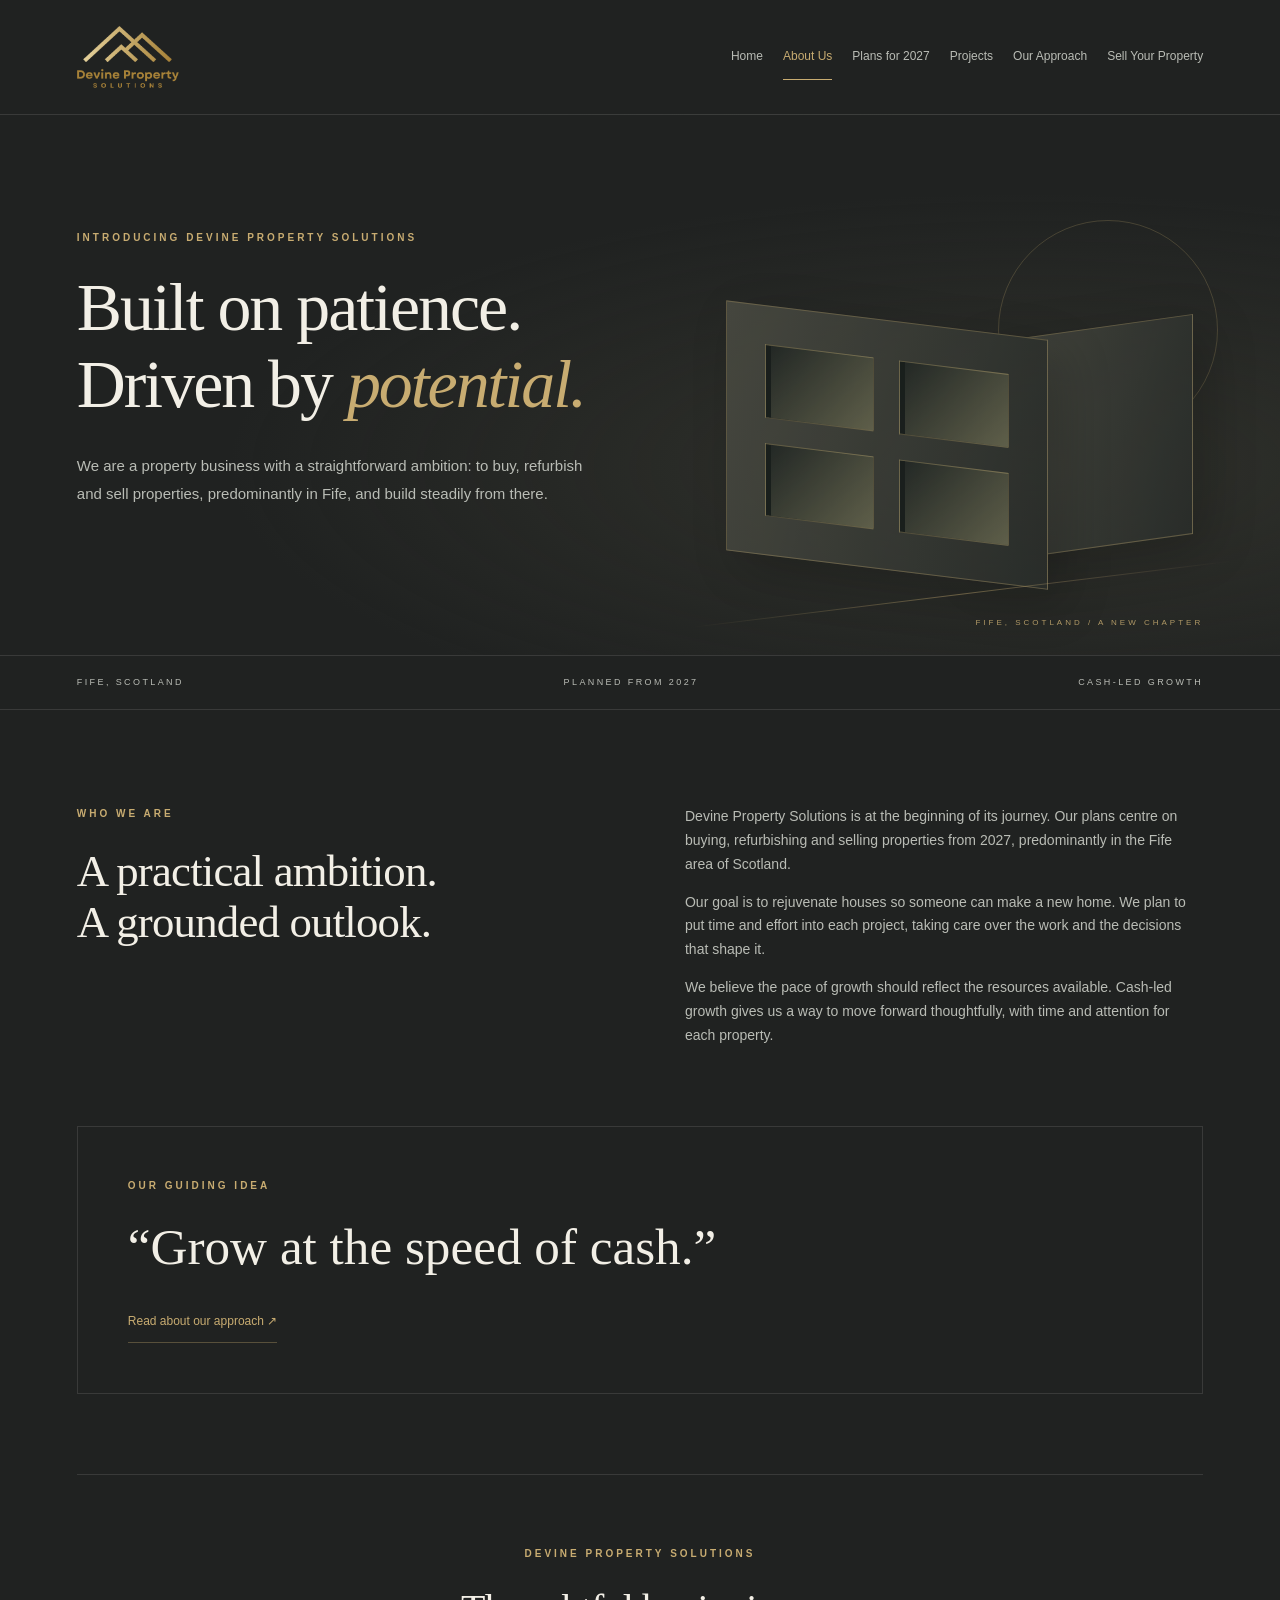
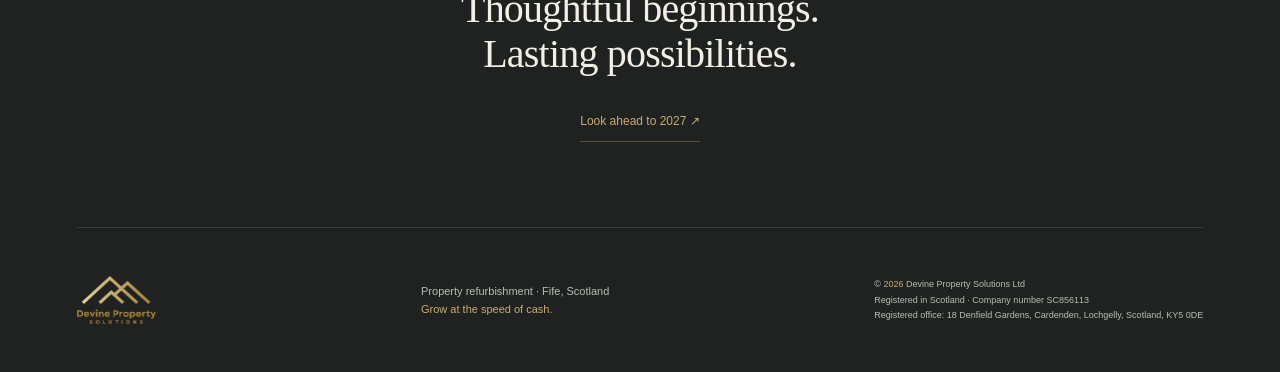
==== commit 6ee9a8c5: "Clarify renovation plans and improve site metadata" ====
--- a/about.html
+++ b/about.html
@@ -1,2 +1,2 @@
 <!doctype html>
-<html lang="en-GB"><head><meta charset="utf-8"><meta name="viewport" content="width=device-width, initial-scale=1"><meta name="theme-color" content="#202221"><meta name="description" content="We are a property business with a straightforward ambition: to buy and refurbish properties, predominantly in Fife, and build steadily from there."><title>About Us | Devine Property Solutions</title><link rel="icon" href="assets/favicon.svg" type="image/svg+xml"><link rel="stylesheet" href="assets/style.css"><script defer src="assets/site.js"></script></head><body><a class="skip" href="#main">Skip to content</a><header class="header wrap"><a class="brand" href="index.html" aria-label="Devine Property Solutions home"><img src="assets/dps-logo.png" alt="Devine Property Solutions"></a><button class="menu-toggle" aria-expanded="false" aria-controls="navigation">Menu <span>☰</span></button><nav id="navigation" aria-label="Main navigation"><a href="index.html">Home</a><a href="about.html" aria-current="page">About Us</a><a href="plans.html">Plans for 2027</a><a href="projects.html">Projects</a><a href="approach.html">Our Approach</a><a href="sell-your-property.html">Sell Your Property</a></nav></header><main id="main"><section class="hero"><div class="hero-inner wrap"><div class="hero-copy"><p class="eyebrow">Introducing Devine Property Solutions</p><h1>Built on patience.<br>Driven by <em>potential.</em></h1><p class="lead">We are a property business with a straightforward ambition: to buy and refurbish properties, predominantly in Fife, and build steadily from there.</p></div><div class="architecture" aria-hidden="true"><div class="sun"></div><div class="building back"></div><div class="building front"><i></i><i></i><i></i><i></i></div><div class="ground"></div><span class="art-caption">FIFE, SCOTLAND / A NEW CHAPTER</span></div></div></section><div class="fact-strip"><div class="wrap"><span>FIFE, SCOTLAND</span><span>PLANNED FROM 2027</span><span>CASH-LED GROWTH</span></div></div><section class="intro wrap"><div><p class="eyebrow">Who we are</p><h2>A practical ambition.<br>A grounded outlook.</h2></div><div><p>Devine Property Solutions is at the beginning of its journey. Our plans centre on buying and refurbishing properties from 2027, predominantly in the Fife area of Scotland.</p><p>Our goal is to rejuvenate houses so someone can make a new home. We plan to put time and effort into each project, taking care over the work and the decisions that shape it.</p><p>We believe the pace of growth should reflect the resources available. Cash-led growth gives us a way to move forward thoughtfully, with time and attention for each property.</p></div></section><section class="statement wrap"><p class="eyebrow">Our guiding idea</p><blockquote>“Grow at the speed of cash.”</blockquote><a class="text-link" href="approach.html">Read about our approach ↗</a></section><section class="closing wrap"><p class="eyebrow">Devine Property Solutions</p><h2>Thoughtful beginnings.<br>Lasting possibilities.</h2><a class="text-link" href="plans.html">Look ahead to 2027 ↗</a></section></main><footer class="footer wrap"><a class="brand footer-brand" href="index.html" aria-label="Devine Property Solutions home"><img src="assets/dps-logo.png" alt=""></a><p>Property refurbishment · Fife, Scotland<br><span>Grow at the speed of cash.</span></p><p class="copyright">© <span id="year">2026</span> Devine Property Solutions</p></footer></body></html>+<html lang="en-GB"><head><meta charset="utf-8"><meta name="viewport" content="width=device-width, initial-scale=1"><meta name="theme-color" content="#202221"><meta name="description" content="We are a property business with a straightforward ambition: to buy, refurbish and sell properties, predominantly in Fife, and build steadily from there."><link rel="canonical" href="https://www.dpsinvestments.co.uk/about.html"><title>About Us | Devine Property Solutions</title><link rel="icon" href="assets/favicon.svg" type="image/svg+xml"><link rel="stylesheet" href="assets/style.css?v=20261026"><script defer src="assets/site.js"></script></head><body><a class="skip" href="#main">Skip to content</a><header class="header wrap"><a class="brand" href="index.html" aria-label="Devine Property Solutions home"><img src="assets/dps-logo.png" alt="Devine Property Solutions"></a><button class="menu-toggle" aria-expanded="false" aria-controls="navigation">Menu <span>☰</span></button><nav id="navigation" aria-label="Main navigation"><a href="index.html">Home</a><a href="about.html" aria-current="page">About Us</a><a href="plans.html">Plans for 2027</a><a href="projects.html">Projects</a><a href="approach.html">Our Approach</a><a href="sell-your-property.html">Sell Your Property</a></nav></header><main id="main"><section class="hero"><div class="hero-inner wrap"><div class="hero-copy"><p class="eyebrow">Introducing Devine Property Solutions</p><h1>Built on patience.<br>Driven by <em>potential.</em></h1><p class="lead">We are a property business with a straightforward ambition: to buy, refurbish and sell properties, predominantly in Fife, and build steadily from there.</p></div><div class="architecture" aria-hidden="true"><div class="sun"></div><div class="building back"></div><div class="building front"><i></i><i></i><i></i><i></i></div><div class="ground"></div><span class="art-caption">FIFE, SCOTLAND / A NEW CHAPTER</span></div></div></section><div class="fact-strip"><div class="wrap"><span>FIFE, SCOTLAND</span><span>PLANNED FROM 2027</span><span>CASH-LED GROWTH</span></div></div><section class="intro wrap"><div><p class="eyebrow">Who we are</p><h2>A practical ambition.<br>A grounded outlook.</h2></div><div><p>Devine Property Solutions is at the beginning of its journey. Our plans centre on buying, refurbishing and selling properties from 2027, predominantly in the Fife area of Scotland.</p><p>Our goal is to rejuvenate houses so someone can make a new home. We plan to put time and effort into each project, taking care over the work and the decisions that shape it.</p><p>We believe the pace of growth should reflect the resources available. Cash-led growth gives us a way to move forward thoughtfully, with time and attention for each property.</p></div></section><section class="statement wrap"><p class="eyebrow">Our guiding idea</p><blockquote>“Grow at the speed of cash.”</blockquote><a class="text-link" href="approach.html">Read about our approach ↗</a></section><section class="closing wrap"><p class="eyebrow">Devine Property Solutions</p><h2>Thoughtful beginnings.<br>Lasting possibilities.</h2><a class="text-link" href="plans.html">Look ahead to 2027 ↗</a></section></main><footer class="footer wrap"><a class="brand footer-brand" href="index.html" aria-label="Devine Property Solutions home"><img src="assets/dps-logo.png" alt=""></a><p>Property refurbishment · Fife, Scotland<br><span>Grow at the speed of cash.</span></p><p class="copyright">© <span id="year">2026</span> Devine Property Solutions Ltd<br>Registered in Scotland · Company number SC856113<br>Registered office: 18 Denfield Gardens, Cardenden, Lochgelly, Scotland, KY5 0DE</p></footer></body></html>
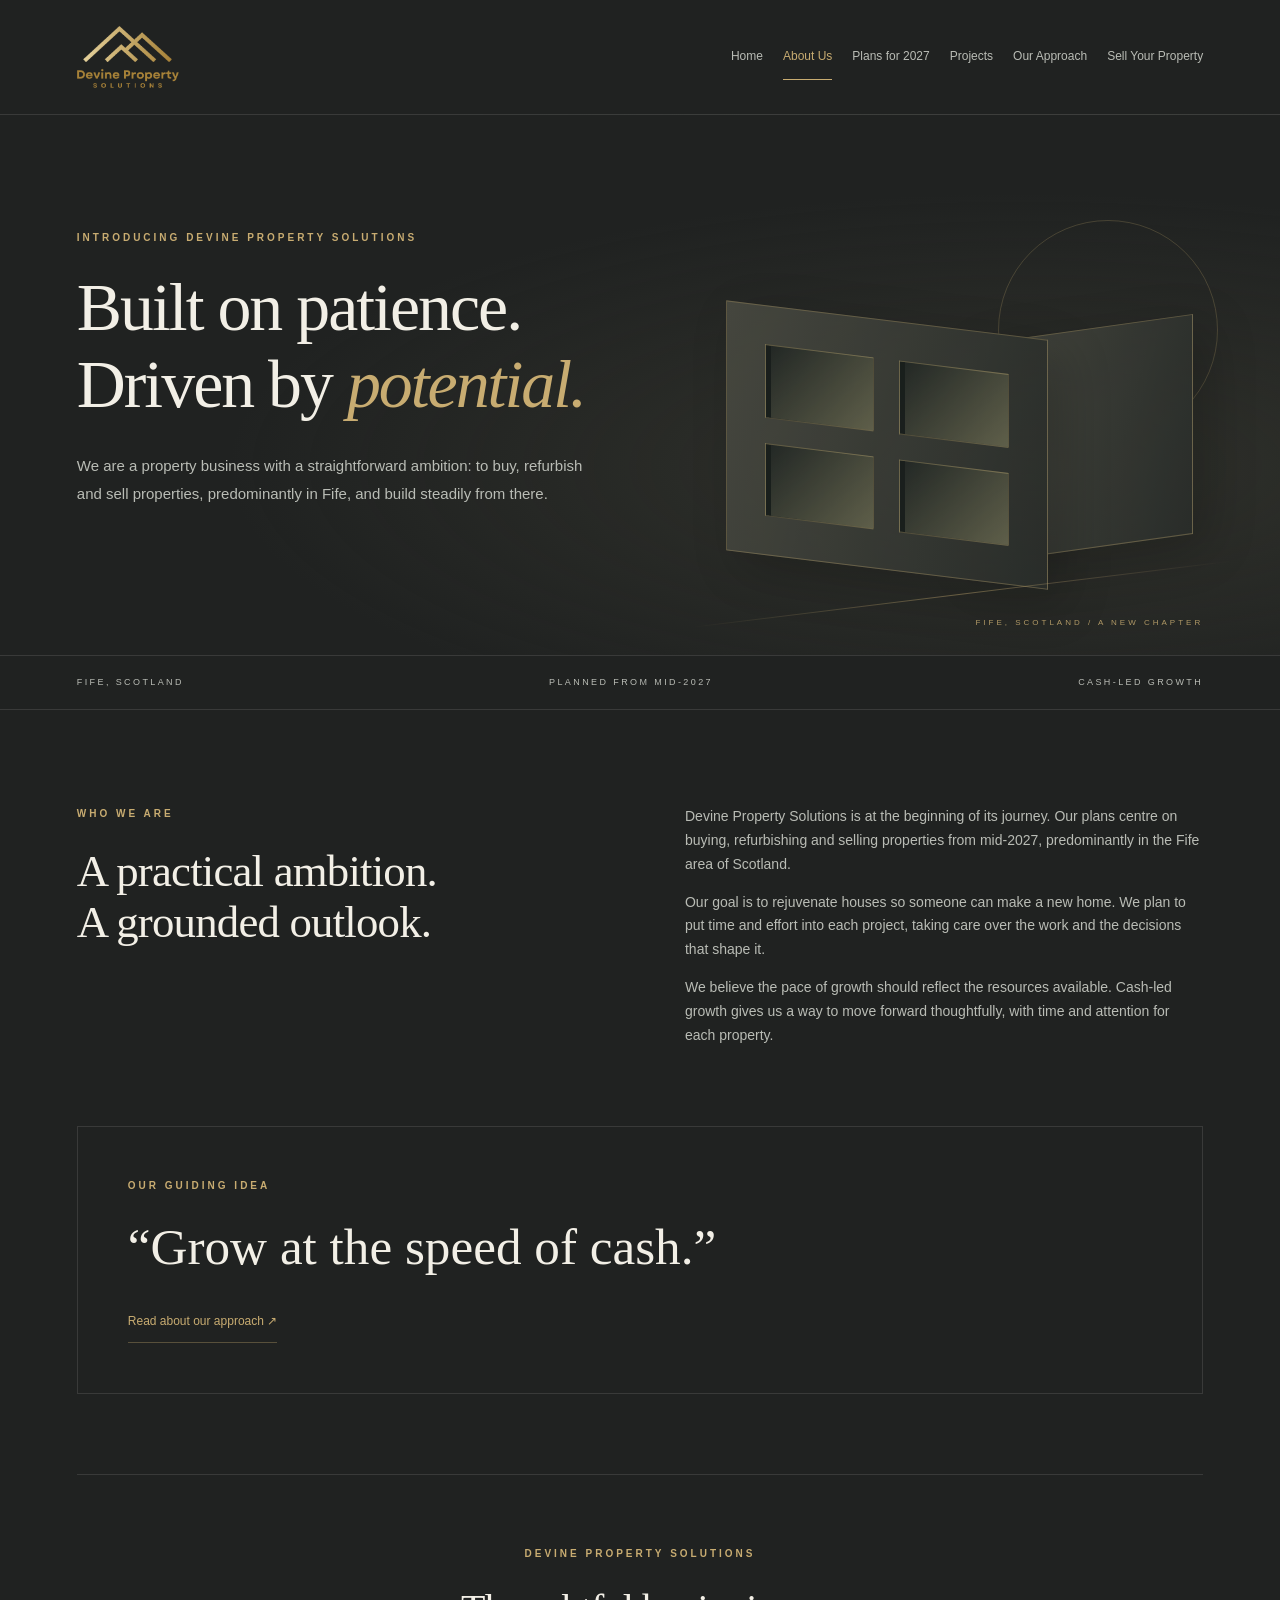
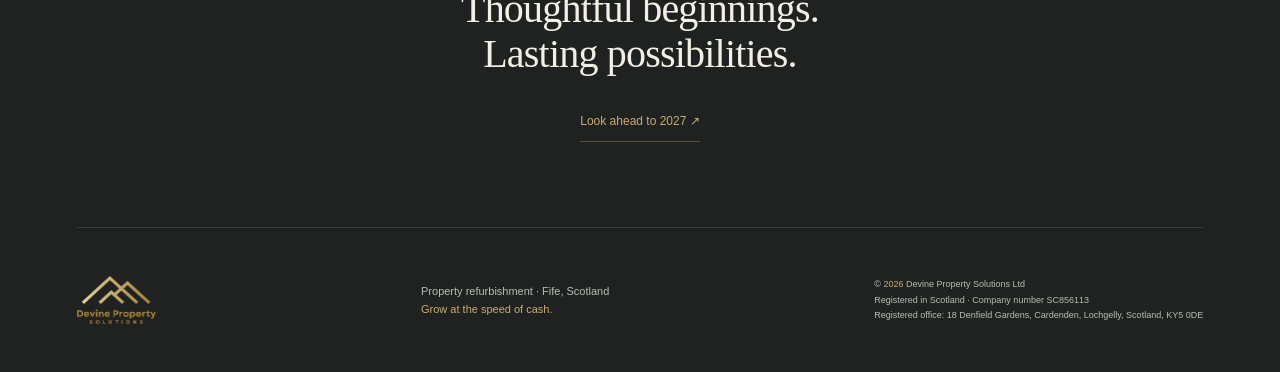
==== commit 70191195: "Clarify planned mid-2027 start" ====
--- a/about.html
+++ b/about.html
@@ -1,2 +1,2 @@
 <!doctype html>
-<html lang="en-GB"><head><meta charset="utf-8"><meta name="viewport" content="width=device-width, initial-scale=1"><meta name="theme-color" content="#202221"><meta name="description" content="We are a property business with a straightforward ambition: to buy, refurbish and sell properties, predominantly in Fife, and build steadily from there."><link rel="canonical" href="https://www.dpsinvestments.co.uk/about.html"><title>About Us | Devine Property Solutions</title><link rel="icon" href="assets/favicon.svg" type="image/svg+xml"><link rel="stylesheet" href="assets/style.css?v=20261026"><script defer src="assets/site.js"></script></head><body><a class="skip" href="#main">Skip to content</a><header class="header wrap"><a class="brand" href="index.html" aria-label="Devine Property Solutions home"><img src="assets/dps-logo.png" alt="Devine Property Solutions"></a><button class="menu-toggle" aria-expanded="false" aria-controls="navigation">Menu <span>☰</span></button><nav id="navigation" aria-label="Main navigation"><a href="index.html">Home</a><a href="about.html" aria-current="page">About Us</a><a href="plans.html">Plans for 2027</a><a href="projects.html">Projects</a><a href="approach.html">Our Approach</a><a href="sell-your-property.html">Sell Your Property</a></nav></header><main id="main"><section class="hero"><div class="hero-inner wrap"><div class="hero-copy"><p class="eyebrow">Introducing Devine Property Solutions</p><h1>Built on patience.<br>Driven by <em>potential.</em></h1><p class="lead">We are a property business with a straightforward ambition: to buy, refurbish and sell properties, predominantly in Fife, and build steadily from there.</p></div><div class="architecture" aria-hidden="true"><div class="sun"></div><div class="building back"></div><div class="building front"><i></i><i></i><i></i><i></i></div><div class="ground"></div><span class="art-caption">FIFE, SCOTLAND / A NEW CHAPTER</span></div></div></section><div class="fact-strip"><div class="wrap"><span>FIFE, SCOTLAND</span><span>PLANNED FROM 2027</span><span>CASH-LED GROWTH</span></div></div><section class="intro wrap"><div><p class="eyebrow">Who we are</p><h2>A practical ambition.<br>A grounded outlook.</h2></div><div><p>Devine Property Solutions is at the beginning of its journey. Our plans centre on buying, refurbishing and selling properties from 2027, predominantly in the Fife area of Scotland.</p><p>Our goal is to rejuvenate houses so someone can make a new home. We plan to put time and effort into each project, taking care over the work and the decisions that shape it.</p><p>We believe the pace of growth should reflect the resources available. Cash-led growth gives us a way to move forward thoughtfully, with time and attention for each property.</p></div></section><section class="statement wrap"><p class="eyebrow">Our guiding idea</p><blockquote>“Grow at the speed of cash.”</blockquote><a class="text-link" href="approach.html">Read about our approach ↗</a></section><section class="closing wrap"><p class="eyebrow">Devine Property Solutions</p><h2>Thoughtful beginnings.<br>Lasting possibilities.</h2><a class="text-link" href="plans.html">Look ahead to 2027 ↗</a></section></main><footer class="footer wrap"><a class="brand footer-brand" href="index.html" aria-label="Devine Property Solutions home"><img src="assets/dps-logo.png" alt=""></a><p>Property refurbishment · Fife, Scotland<br><span>Grow at the speed of cash.</span></p><p class="copyright">© <span id="year">2026</span> Devine Property Solutions Ltd<br>Registered in Scotland · Company number SC856113<br>Registered office: 18 Denfield Gardens, Cardenden, Lochgelly, Scotland, KY5 0DE</p></footer></body></html>+<html lang="en-GB"><head><meta charset="utf-8"><meta name="viewport" content="width=device-width, initial-scale=1"><meta name="theme-color" content="#202221"><meta name="description" content="We are a property business with a straightforward ambition: to buy, refurbish and sell properties, predominantly in Fife, and build steadily from there."><link rel="canonical" href="https://www.dpsinvestments.co.uk/about.html"><title>About Us | Devine Property Solutions</title><link rel="icon" href="assets/favicon.svg" type="image/svg+xml"><link rel="stylesheet" href="assets/style.css?v=20261026"><script defer src="assets/site.js"></script></head><body><a class="skip" href="#main">Skip to content</a><header class="header wrap"><a class="brand" href="index.html" aria-label="Devine Property Solutions home"><img src="assets/dps-logo.png" alt="Devine Property Solutions"></a><button class="menu-toggle" aria-expanded="false" aria-controls="navigation">Menu <span>☰</span></button><nav id="navigation" aria-label="Main navigation"><a href="index.html">Home</a><a href="about.html" aria-current="page">About Us</a><a href="plans.html">Plans for 2027</a><a href="projects.html">Projects</a><a href="approach.html">Our Approach</a><a href="sell-your-property.html">Sell Your Property</a></nav></header><main id="main"><section class="hero"><div class="hero-inner wrap"><div class="hero-copy"><p class="eyebrow">Introducing Devine Property Solutions</p><h1>Built on patience.<br>Driven by <em>potential.</em></h1><p class="lead">We are a property business with a straightforward ambition: to buy, refurbish and sell properties, predominantly in Fife, and build steadily from there.</p></div><div class="architecture" aria-hidden="true"><div class="sun"></div><div class="building back"></div><div class="building front"><i></i><i></i><i></i><i></i></div><div class="ground"></div><span class="art-caption">FIFE, SCOTLAND / A NEW CHAPTER</span></div></div></section><div class="fact-strip"><div class="wrap"><span>FIFE, SCOTLAND</span><span>PLANNED FROM MID-2027</span><span>CASH-LED GROWTH</span></div></div><section class="intro wrap"><div><p class="eyebrow">Who we are</p><h2>A practical ambition.<br>A grounded outlook.</h2></div><div><p>Devine Property Solutions is at the beginning of its journey. Our plans centre on buying, refurbishing and selling properties from mid-2027, predominantly in the Fife area of Scotland.</p><p>Our goal is to rejuvenate houses so someone can make a new home. We plan to put time and effort into each project, taking care over the work and the decisions that shape it.</p><p>We believe the pace of growth should reflect the resources available. Cash-led growth gives us a way to move forward thoughtfully, with time and attention for each property.</p></div></section><section class="statement wrap"><p class="eyebrow">Our guiding idea</p><blockquote>“Grow at the speed of cash.”</blockquote><a class="text-link" href="approach.html">Read about our approach ↗</a></section><section class="closing wrap"><p class="eyebrow">Devine Property Solutions</p><h2>Thoughtful beginnings.<br>Lasting possibilities.</h2><a class="text-link" href="plans.html">Look ahead to 2027 ↗</a></section></main><footer class="footer wrap"><a class="brand footer-brand" href="index.html" aria-label="Devine Property Solutions home"><img src="assets/dps-logo.png" alt=""></a><p>Property refurbishment · Fife, Scotland<br><span>Grow at the speed of cash.</span></p><p class="copyright">© <span id="year">2026</span> Devine Property Solutions Ltd<br>Registered in Scotland · Company number SC856113<br>Registered office: 18 Denfield Gardens, Cardenden, Lochgelly, Scotland, KY5 0DE</p></footer></body></html>
